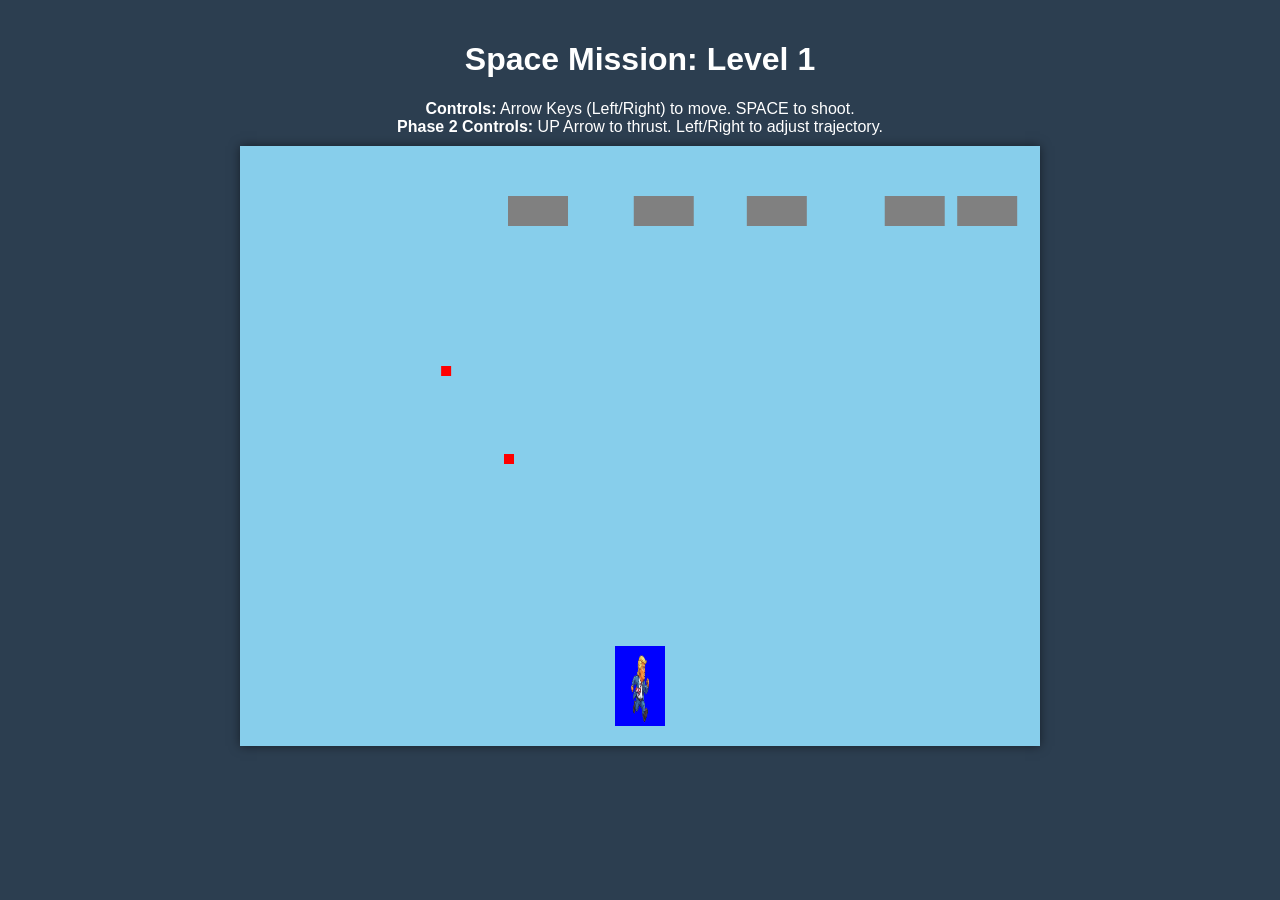
==== index.html @ 7730855a "Rename game.html to index.html" ====
<!DOCTYPE html>
<html lang="en">
<head>
    <meta charset="UTF-8">
    <meta name="viewport" content="width=device-width, initial-scale=1.0">
    <title>Level 1: Satellite Shooter & Moon Mission</title>
    <style>
        body {
            margin: 0;
            padding: 20px;
            background-color: #2c3e50;
            color: white;
            text-align: center;
            font-family: Arial, sans-serif;
        }
        canvas {
            background-color: #87CEEB; /* Sky blue background */
            box-shadow: 0 0 10px rgba(0,0,0,0.5);
            display: block;
            margin: 0 auto;
        }
        p {
            max-width: 800px;
            margin: 10px auto;
        }
    </style>
</head>
<body>

    <h1>Space Mission: Level 1</h1>
    <p><strong>Controls:</strong> Arrow Keys (Left/Right) to move. SPACE to shoot. <br>
       <strong>Phase 2 Controls:</strong> UP Arrow to thrust. Left/Right to adjust trajectory.</p>
    
    <canvas id="gameCanvas" width="800" height="600"></canvas>

<script>
    const canvas = document.getElementById("gameCanvas");
    const ctx = canvas.getContext("2d");

    // Game States: 1 = Shooter, 2 = Moon Lander, 3 = Game Over, 4 = Level 1 Victory, 5 = Level 2 (Placeholder)
    let gameState = 1; 

    // --- INPUT HANDLING ---
    const keys = {};
    window.addEventListener("keydown", (e) => keys[e.code] = true);
    window.addEventListener("keyup", (e) => keys[e.code] = false);


    // =====================================================================
    //                        START OF LEVEL 1 
    // =====================================================================

    // --- LEVEL 1 VARIABLES ---
    const player = {
        x: 375, y: 500, width: 50, height: 80, speed: 5, color: "blue",
        cooldown: 0,
        img: new Image()
    };
    player.img.src = 't.png'; 

    let bullets = [];
    let enemyBullets = [];
    let satellites = [];
    
    // Create some satellites
    for (let i = 0; i < 5; i++) {
        satellites.push({
            x: 100 + (i * 120), y: 50, width: 60, height: 30, 
            speed: 2 + Math.random(), direction: 1, hp: 1
        });
    }

    const rocket = {
        x: 375, y: 500, width: 30, height: 60,
        dx: 0, dy: 0, thrust: 0.1, gravity: 0.05
    };
    
    const moon = {
        x: 400, y: 100, radius: 60
    };

    // --- UTILITY FUNCTION ---
    function checkCollision(rect1, rect2) {
        return rect1.x < rect2.x + rect2.width &&
               rect1.x + rect1.width > rect2.x &&
               rect1.y < rect2.y + rect2.height &&
               rect1.y + rect1.height > rect2.y;
    }

    // --- LEVEL 1 LOGIC & DRAWING ---
    function updatePhase1() {
        if (keys["ArrowLeft"] && player.x > 0) player.x -= player.speed;
        if (keys["ArrowRight"] && player.x + player.width < canvas.width) player.x += player.speed;

        if (keys["Space"] && player.cooldown <= 0) {
            bullets.push({ x: player.x + player.width/2 - 5, y: player.y, width: 10, height: 20, speed: 7 });
            player.cooldown = 20;
        }
        if (player.cooldown > 0) player.cooldown--;

        bullets.forEach((b, index) => {
            b.y -= b.speed;
            if (b.y < 0) bullets.splice(index, 1);
        });

        enemyBullets.forEach((eb, index) => {
            eb.y += eb.speed;
            if (eb.y > canvas.height) enemyBullets.splice(index, 1);
            if (checkCollision(eb, player)) {
                gameState = 3; // Game Over
            }
        });

        satellites.forEach((sat, sIndex) => {
            sat.x += sat.speed * sat.direction;
            if (sat.x <= 0 || sat.x + sat.width >= canvas.width) {
                sat.direction *= -1;
            }
            if (Math.random() < 0.01) {
                enemyBullets.push({ x: sat.x + sat.width/2 - 5, y: sat.y + sat.height, width: 10, height: 10, speed: 4 });
            }
            bullets.forEach((b, bIndex) => {
                if (checkCollision(b, sat)) {
                    satellites.splice(sIndex, 1);
                    bullets.splice(bIndex, 1);
                }
            });
        });

        if (satellites.length === 0) {
            gameState = 2; 
            canvas.style.backgroundColor = "#000022"; 
        }
    }

    function drawPhase1() {
        // Note: Using the image, falls back to blue box if image fails to load
        ctx.fillStyle = player.color;
        ctx.fillRect(player.x, player.y, player.width, player.height);
        try { ctx.drawImage(player.img, player.x, player.y, player.width, player.height); } catch(e){}

        ctx.fillStyle = "yellow";
        bullets.forEach(b => ctx.fillRect(b.x, b.y, b.width, b.height));
        ctx.fillStyle = "red";
        enemyBullets.forEach(eb => ctx.fillRect(eb.x, eb.y, eb.width, eb.height));
        ctx.fillStyle = "gray";
        satellites.forEach(sat => ctx.fillRect(sat.x, sat.y, sat.width, sat.height));
    }

    function updatePhase2() {
        rocket.dy += rocket.gravity;
        if (keys["ArrowUp"]) rocket.dy -= rocket.thrust * 2;
        if (keys["ArrowLeft"]) rocket.dx -= rocket.thrust;
        if (keys["ArrowRight"]) rocket.dx += rocket.thrust;

        rocket.x += rocket.dx;
        rocket.y += rocket.dy;

        if (rocket.x < 0 || rocket.x > canvas.width || rocket.y > canvas.height) {
            gameState = 3; 
        }

        let dist = Math.hypot(rocket.x + rocket.width/2 - moon.x, rocket.y - moon.y);
        if (dist < moon.radius + rocket.height/2) {
            if (rocket.dy < 2) {
                // TO GO TO LEVEL 2: Change this from 4 (Victory) to 5 (Level 2)
                gameState = 4; // Currently goes to victory screen
            } else {
                gameState = 3; 
            }
        }
    }

    function drawPhase2() {
        ctx.fillStyle = "lightgray";
        ctx.beginPath();
        ctx.arc(moon.x, moon.y, moon.radius, 0, Math.PI * 2);
        ctx.fill();

        ctx.fillStyle = "white";
        ctx.fillRect(rocket.x, rocket.y, rocket.width, rocket.height);
        
        if (keys["ArrowUp"]) {
            ctx.fillStyle = "orange";
            ctx.beginPath();
            ctx.moveTo(rocket.x, rocket.y + rocket.height);
            ctx.lineTo(rocket.x + rocket.width, rocket.y + rocket.height);
            ctx.lineTo(rocket.x + rocket.width/2, rocket.y + rocket.height + 20 + Math.random() * 10);
            ctx.fill();
        }
    }

    // =====================================================================
    //                         END OF LEVEL 1
    // =====================================================================


    // =====================================================================
    //                 START OF LEVEL 2 (ADD YOUR CODE HERE)
    // =====================================================================

    // 1. ADD LEVEL 2 VARIABLES HERE
    // let level2Enemies = [];
    // let level2Boss = { ... };

    // 2. ADD LEVEL 2 LOGIC FUNCTION HERE
    function updateLevel2() {
        // Add movement, collisions, and logic for Level 2
    }

    // 3. ADD LEVEL 2 DRAWING FUNCTION HERE
    function drawLevel2() {
        // Add drawing code for Level 2 elements
    }

    // =====================================================================
    //                         END OF LEVEL 2
    // =====================================================================


    // --- MAIN GAME LOOP ---
    function gameLoop() {
        ctx.clearRect(0, 0, canvas.width, canvas.height);

        // --- LEVEL 1 FLOW ---
        if (gameState === 1) {
            updatePhase1();
            drawPhase1();
        } 
        else if (gameState === 2) {
            updatePhase2();
            drawPhase2();
        }

        // --- LEVEL 2 FLOW (SPACE ALLOCATED HERE) ---
        else if (gameState === 5) {
            // Uncomment these when you write Level 2!
            // updateLevel2();
            // drawLevel2();
        }

        // --- GAME OVER & VICTORY SCREENS ---
        else if (gameState === 3) {
            ctx.fillStyle = "red";
            ctx.font = "50px Arial";
            ctx.fillText("GAME OVER", canvas.width/2 - 150, canvas.height/2);
            ctx.font = "20px Arial";
            ctx.fillText("Refresh the page to try again.", canvas.width/2 - 130, canvas.height/2 + 40);
        }
        else if (gameState === 4) {
            ctx.fillStyle = "green";
            ctx.font = "50px Arial";
            ctx.fillText("LEVEL 1 COMPLETE!", canvas.width/2 - 250, canvas.height/2);
            // Hint: Add a button or timer here to transition to gameState = 5 (Level 2)
        }

        requestAnimationFrame(gameLoop);
    }

    // Start the game
    gameLoop();

</script>
</body>
</html>
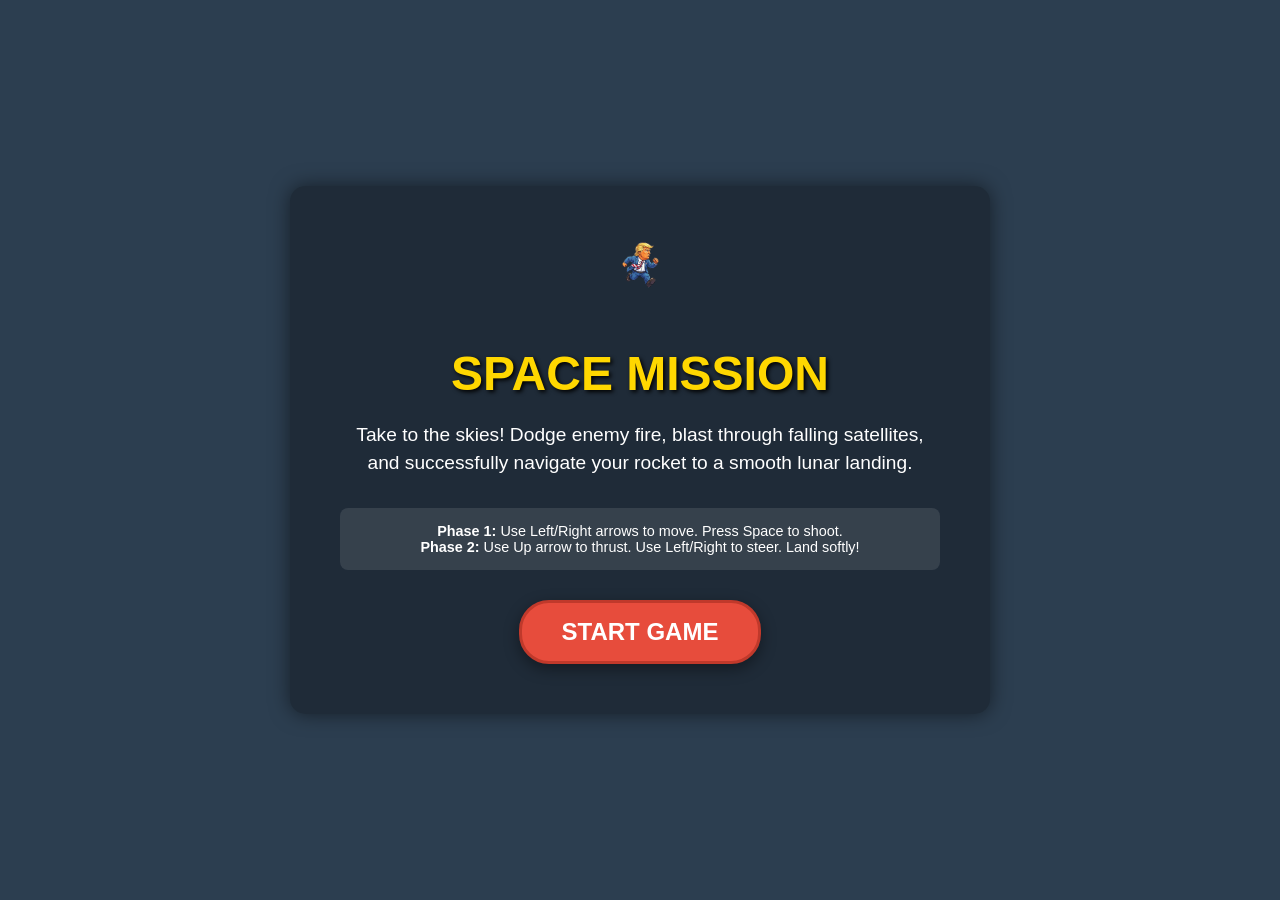
==== commit a7f1da4a: "Create index.html" ====
--- a/index.html
+++ b/index.html
@@ -3,263 +3,93 @@
 <head>
     <meta charset="UTF-8">
     <meta name="viewport" content="width=device-width, initial-scale=1.0">
-    <title>Level 1: Satellite Shooter & Moon Mission</title>
+    <title>Space Mission: The Game</title>
     <style>
         body {
             margin: 0;
-            padding: 20px;
-            background-color: #2c3e50;
+            padding: 0;
+            background-color: #2c3e50; /* Matches your game background */
             color: white;
+            font-family: Arial, sans-serif;
+            display: flex;
+            flex-direction: column;
+            align-items: center;
+            justify-content: center;
+            height: 100vh; /* Takes up the full height of the window */
             text-align: center;
-            font-family: Arial, sans-serif;
         }
-        canvas {
-            background-color: #87CEEB; /* Sky blue background */
-            box-shadow: 0 0 10px rgba(0,0,0,0.5);
-            display: block;
-            margin: 0 auto;
+
+        .container {
+            background-color: rgba(0, 0, 0, 0.3);
+            padding: 50px;
+            border-radius: 15px;
+            box-shadow: 0 0 20px rgba(0, 0, 0, 0.5);
+            max-width: 600px;
         }
+
+        h1 {
+            font-size: 3em;
+            margin-bottom: 10px;
+            color: #FFD700; /* Gold color for a cartoonish pop */
+            text-shadow: 2px 2px 4px #000;
+        }
+
         p {
-            max-width: 800px;
-            margin: 10px auto;
+            font-size: 1.2em;
+            line-height: 1.5;
+            margin-bottom: 30px;
+        }
+
+        .instructions {
+            background-color: rgba(255, 255, 255, 0.1);
+            padding: 15px;
+            border-radius: 8px;
+            margin-bottom: 30px;
+            font-size: 0.9em;
+        }
+
+        .play-btn {
+            display: inline-block;
+            background-color: #e74c3c; /* Red button */
+            color: white;
+            font-size: 1.5em;
+            font-weight: bold;
+            text-decoration: none;
+            padding: 15px 40px;
+            border-radius: 30px;
+            border: 3px solid #c0392b;
+            transition: all 0.2s ease;
+            box-shadow: 0 5px 15px rgba(0, 0, 0, 0.4);
+        }
+
+        .play-btn:hover {
+            background-color: #c0392b;
+            transform: scale(1.05); /* Slight zoom on hover */
+            cursor: pointer;
+        }
+
+        .character-preview {
+            width: 100px;
+            height: auto;
+            margin-bottom: 20px;
         }
     </style>
 </head>
 <body>
 
-    <h1>Space Mission: Level 1</h1>
-    <p><strong>Controls:</strong> Arrow Keys (Left/Right) to move. SPACE to shoot. <br>
-       <strong>Phase 2 Controls:</strong> UP Arrow to thrust. Left/Right to adjust trajectory.</p>
-    
-    <canvas id="gameCanvas" width="800" height="600"></canvas>
+    <div class="container">
+        <img src="t.png" alt="Main Character" class="character-preview" onerror="this.style.display='none'">
 
-<script>
-    const canvas = document.getElementById("gameCanvas");
-    const ctx = canvas.getContext("2d");
+        <h1>SPACE MISSION</h1>
+        <p>Take to the skies! Dodge enemy fire, blast through falling satellites, and successfully navigate your rocket to a smooth lunar landing.</p>
+        
+        <div class="instructions">
+            <strong>Phase 1:</strong> Use Left/Right arrows to move. Press Space to shoot.<br>
+            <strong>Phase 2:</strong> Use Up arrow to thrust. Use Left/Right to steer. Land softly!
+        </div>
 
-    // Game States: 1 = Shooter, 2 = Moon Lander, 3 = Game Over, 4 = Level 1 Victory, 5 = Level 2 (Placeholder)
-    let gameState = 1; 
+        <a href="game.html" class="play-btn">START GAME</a>
+    </div>
 
-    // --- INPUT HANDLING ---
-    const keys = {};
-    window.addEventListener("keydown", (e) => keys[e.code] = true);
-    window.addEventListener("keyup", (e) => keys[e.code] = false);
-
-
-    // =====================================================================
-    //                        START OF LEVEL 1 
-    // =====================================================================
-
-    // --- LEVEL 1 VARIABLES ---
-    const player = {
-        x: 375, y: 500, width: 50, height: 80, speed: 5, color: "blue",
-        cooldown: 0,
-        img: new Image()
-    };
-    player.img.src = 't.png'; 
-
-    let bullets = [];
-    let enemyBullets = [];
-    let satellites = [];
-    
-    // Create some satellites
-    for (let i = 0; i < 5; i++) {
-        satellites.push({
-            x: 100 + (i * 120), y: 50, width: 60, height: 30, 
-            speed: 2 + Math.random(), direction: 1, hp: 1
-        });
-    }
-
-    const rocket = {
-        x: 375, y: 500, width: 30, height: 60,
-        dx: 0, dy: 0, thrust: 0.1, gravity: 0.05
-    };
-    
-    const moon = {
-        x: 400, y: 100, radius: 60
-    };
-
-    // --- UTILITY FUNCTION ---
-    function checkCollision(rect1, rect2) {
-        return rect1.x < rect2.x + rect2.width &&
-               rect1.x + rect1.width > rect2.x &&
-               rect1.y < rect2.y + rect2.height &&
-               rect1.y + rect1.height > rect2.y;
-    }
-
-    // --- LEVEL 1 LOGIC & DRAWING ---
-    function updatePhase1() {
-        if (keys["ArrowLeft"] && player.x > 0) player.x -= player.speed;
-        if (keys["ArrowRight"] && player.x + player.width < canvas.width) player.x += player.speed;
-
-        if (keys["Space"] && player.cooldown <= 0) {
-            bullets.push({ x: player.x + player.width/2 - 5, y: player.y, width: 10, height: 20, speed: 7 });
-            player.cooldown = 20;
-        }
-        if (player.cooldown > 0) player.cooldown--;
-
-        bullets.forEach((b, index) => {
-            b.y -= b.speed;
-            if (b.y < 0) bullets.splice(index, 1);
-        });
-
-        enemyBullets.forEach((eb, index) => {
-            eb.y += eb.speed;
-            if (eb.y > canvas.height) enemyBullets.splice(index, 1);
-            if (checkCollision(eb, player)) {
-                gameState = 3; // Game Over
-            }
-        });
-
-        satellites.forEach((sat, sIndex) => {
-            sat.x += sat.speed * sat.direction;
-            if (sat.x <= 0 || sat.x + sat.width >= canvas.width) {
-                sat.direction *= -1;
-            }
-            if (Math.random() < 0.01) {
-                enemyBullets.push({ x: sat.x + sat.width/2 - 5, y: sat.y + sat.height, width: 10, height: 10, speed: 4 });
-            }
-            bullets.forEach((b, bIndex) => {
-                if (checkCollision(b, sat)) {
-                    satellites.splice(sIndex, 1);
-                    bullets.splice(bIndex, 1);
-                }
-            });
-        });
-
-        if (satellites.length === 0) {
-            gameState = 2; 
-            canvas.style.backgroundColor = "#000022"; 
-        }
-    }
-
-    function drawPhase1() {
-        // Note: Using the image, falls back to blue box if image fails to load
-        ctx.fillStyle = player.color;
-        ctx.fillRect(player.x, player.y, player.width, player.height);
-        try { ctx.drawImage(player.img, player.x, player.y, player.width, player.height); } catch(e){}
-
-        ctx.fillStyle = "yellow";
-        bullets.forEach(b => ctx.fillRect(b.x, b.y, b.width, b.height));
-        ctx.fillStyle = "red";
-        enemyBullets.forEach(eb => ctx.fillRect(eb.x, eb.y, eb.width, eb.height));
-        ctx.fillStyle = "gray";
-        satellites.forEach(sat => ctx.fillRect(sat.x, sat.y, sat.width, sat.height));
-    }
-
-    function updatePhase2() {
-        rocket.dy += rocket.gravity;
-        if (keys["ArrowUp"]) rocket.dy -= rocket.thrust * 2;
-        if (keys["ArrowLeft"]) rocket.dx -= rocket.thrust;
-        if (keys["ArrowRight"]) rocket.dx += rocket.thrust;
-
-        rocket.x += rocket.dx;
-        rocket.y += rocket.dy;
-
-        if (rocket.x < 0 || rocket.x > canvas.width || rocket.y > canvas.height) {
-            gameState = 3; 
-        }
-
-        let dist = Math.hypot(rocket.x + rocket.width/2 - moon.x, rocket.y - moon.y);
-        if (dist < moon.radius + rocket.height/2) {
-            if (rocket.dy < 2) {
-                // TO GO TO LEVEL 2: Change this from 4 (Victory) to 5 (Level 2)
-                gameState = 4; // Currently goes to victory screen
-            } else {
-                gameState = 3; 
-            }
-        }
-    }
-
-    function drawPhase2() {
-        ctx.fillStyle = "lightgray";
-        ctx.beginPath();
-        ctx.arc(moon.x, moon.y, moon.radius, 0, Math.PI * 2);
-        ctx.fill();
-
-        ctx.fillStyle = "white";
-        ctx.fillRect(rocket.x, rocket.y, rocket.width, rocket.height);
-        
-        if (keys["ArrowUp"]) {
-            ctx.fillStyle = "orange";
-            ctx.beginPath();
-            ctx.moveTo(rocket.x, rocket.y + rocket.height);
-            ctx.lineTo(rocket.x + rocket.width, rocket.y + rocket.height);
-            ctx.lineTo(rocket.x + rocket.width/2, rocket.y + rocket.height + 20 + Math.random() * 10);
-            ctx.fill();
-        }
-    }
-
-    // =====================================================================
-    //                         END OF LEVEL 1
-    // =====================================================================
-
-
-    // =====================================================================
-    //                 START OF LEVEL 2 (ADD YOUR CODE HERE)
-    // =====================================================================
-
-    // 1. ADD LEVEL 2 VARIABLES HERE
-    // let level2Enemies = [];
-    // let level2Boss = { ... };
-
-    // 2. ADD LEVEL 2 LOGIC FUNCTION HERE
-    function updateLevel2() {
-        // Add movement, collisions, and logic for Level 2
-    }
-
-    // 3. ADD LEVEL 2 DRAWING FUNCTION HERE
-    function drawLevel2() {
-        // Add drawing code for Level 2 elements
-    }
-
-    // =====================================================================
-    //                         END OF LEVEL 2
-    // =====================================================================
-
-
-    // --- MAIN GAME LOOP ---
-    function gameLoop() {
-        ctx.clearRect(0, 0, canvas.width, canvas.height);
-
-        // --- LEVEL 1 FLOW ---
-        if (gameState === 1) {
-            updatePhase1();
-            drawPhase1();
-        } 
-        else if (gameState === 2) {
-            updatePhase2();
-            drawPhase2();
-        }
-
-        // --- LEVEL 2 FLOW (SPACE ALLOCATED HERE) ---
-        else if (gameState === 5) {
-            // Uncomment these when you write Level 2!
-            // updateLevel2();
-            // drawLevel2();
-        }
-
-        // --- GAME OVER & VICTORY SCREENS ---
-        else if (gameState === 3) {
-            ctx.fillStyle = "red";
-            ctx.font = "50px Arial";
-            ctx.fillText("GAME OVER", canvas.width/2 - 150, canvas.height/2);
-            ctx.font = "20px Arial";
-            ctx.fillText("Refresh the page to try again.", canvas.width/2 - 130, canvas.height/2 + 40);
-        }
-        else if (gameState === 4) {
-            ctx.fillStyle = "green";
-            ctx.font = "50px Arial";
-            ctx.fillText("LEVEL 1 COMPLETE!", canvas.width/2 - 250, canvas.height/2);
-            // Hint: Add a button or timer here to transition to gameState = 5 (Level 2)
-        }
-
-        requestAnimationFrame(gameLoop);
-    }
-
-    // Start the game
-    gameLoop();
-
-</script>
 </body>
 </html>
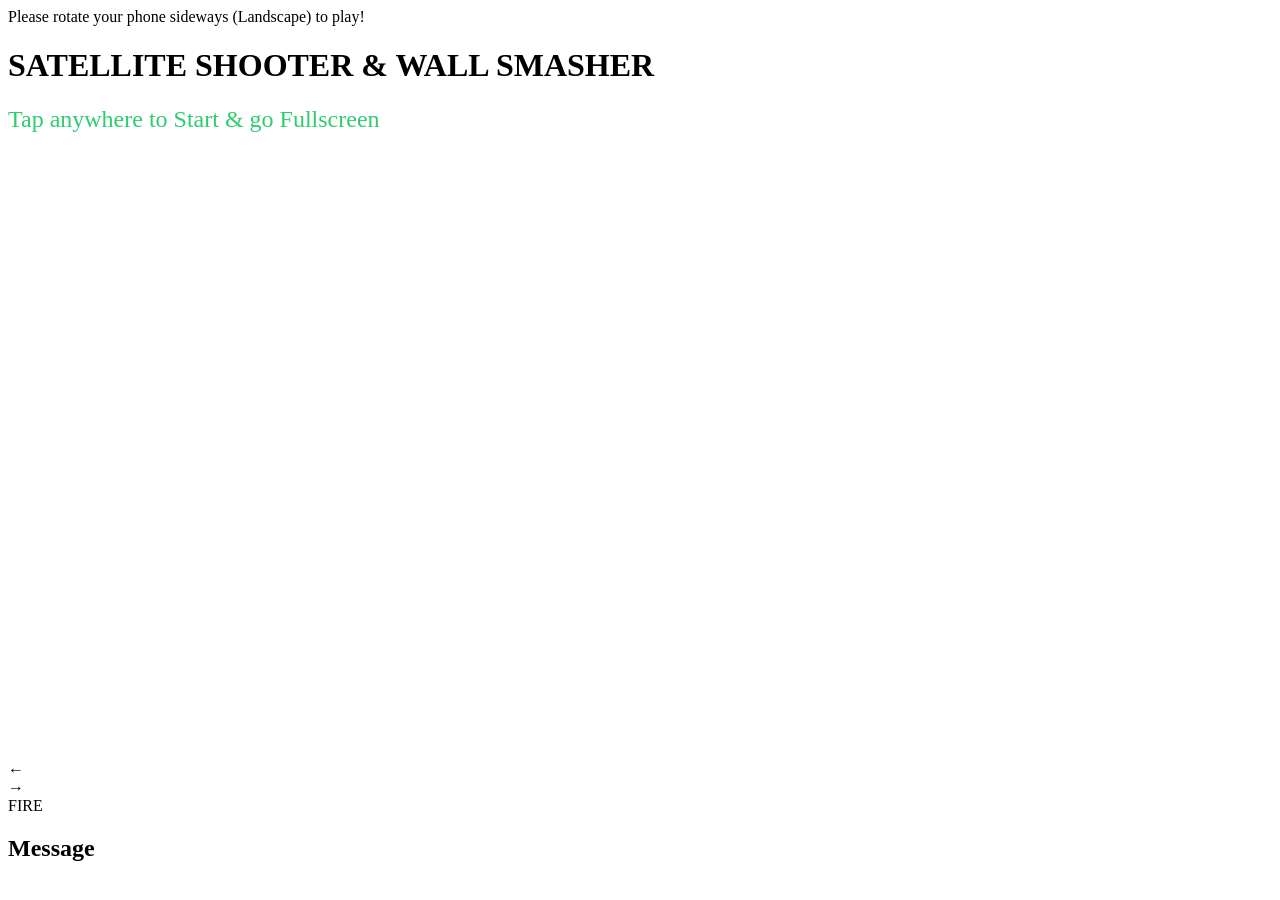
==== commit 62f1667b: "Update index.html" ====
--- a/index.html
+++ b/index.html
@@ -2,94 +2,40 @@
 <html lang="en">
 <head>
     <meta charset="UTF-8">
-    <meta name="viewport" content="width=device-width, initial-scale=1.0">
-    <title>Space Mission: The Game</title>
-    <style>
-        body {
-            margin: 0;
-            padding: 0;
-            background-color: #2c3e50; /* Matches your game background */
-            color: white;
-            font-family: Arial, sans-serif;
-            display: flex;
-            flex-direction: column;
-            align-items: center;
-            justify-content: center;
-            height: 100vh; /* Takes up the full height of the window */
-            text-align: center;
-        }
-
-        .container {
-            background-color: rgba(0, 0, 0, 0.3);
-            padding: 50px;
-            border-radius: 15px;
-            box-shadow: 0 0 20px rgba(0, 0, 0, 0.5);
-            max-width: 600px;
-        }
-
-        h1 {
-            font-size: 3em;
-            margin-bottom: 10px;
-            color: #FFD700; /* Gold color for a cartoonish pop */
-            text-shadow: 2px 2px 4px #000;
-        }
-
-        p {
-            font-size: 1.2em;
-            line-height: 1.5;
-            margin-bottom: 30px;
-        }
-
-        .instructions {
-            background-color: rgba(255, 255, 255, 0.1);
-            padding: 15px;
-            border-radius: 8px;
-            margin-bottom: 30px;
-            font-size: 0.9em;
-        }
-
-        .play-btn {
-            display: inline-block;
-            background-color: #e74c3c; /* Red button */
-            color: white;
-            font-size: 1.5em;
-            font-weight: bold;
-            text-decoration: none;
-            padding: 15px 40px;
-            border-radius: 30px;
-            border: 3px solid #c0392b;
-            transition: all 0.2s ease;
-            box-shadow: 0 5px 15px rgba(0, 0, 0, 0.4);
-        }
-
-        .play-btn:hover {
-            background-color: #c0392b;
-            transform: scale(1.05); /* Slight zoom on hover */
-            cursor: pointer;
-        }
-
-        .character-preview {
-            width: 100px;
-            height: auto;
-            margin-bottom: 20px;
-        }
-    </style>
+    <meta name="viewport" content="width=device-width, initial-scale=1.0, maximum-scale=1.0, user-scalable=no">
+    <title>Level 1 & 2: Modular Game</title>
+    <link rel="stylesheet" href="style.css">
 </head>
 <body>
 
-    <div class="container">
-        <img src="t.png" alt="Main Character" class="character-preview" onerror="this.style.display='none'">
+    <div id="rotateScreen">Please rotate your phone sideways (Landscape) to play!</div>
 
-        <h1>SPACE MISSION</h1>
-        <p>Take to the skies! Dodge enemy fire, blast through falling satellites, and successfully navigate your rocket to a smooth lunar landing.</p>
+    <div id="startScreen">
+        <h1>SATELLITE SHOOTER & WALL SMASHER</h1>
+        <p style="color: #2ecc71; font-size: 1.5em; margin-top: 20px;">Tap anywhere to Start & go Fullscreen</p>
+    </div>
+
+    <div id="gameWrapper">
+        <canvas id="gameCanvas" width="800" height="600"></canvas>
         
-        <div class="instructions">
-            <strong>Phase 1:</strong> Use Left/Right arrows to move. Press Space to shoot.<br>
-            <strong>Phase 2:</strong> Use Up arrow to thrust. Use Left/Right to steer. Land softly!
+        <div id="mobileControls">
+            <div class="touch-group">
+                <div class="touch-btn" id="btnLeft">←</div>
+                <div class="touch-btn" id="btnRight">→</div>
+            </div>
+            <div class="touch-btn" id="btnAction" style="width: 80px; border-radius: 20px;">FIRE</div>
         </div>
 
-        <a href="game.html" class="play-btn">START GAME</a>
+        <div id="uiLayer">
+            <h2 id="uiMessage">Message</h2>
+            <button id="btnRestart" class="btn" style="display:none;">Restart Level</button>
+            <button id="btnNextLevel" class="btn" style="display:none;">Start Level 2</button>
+        </div>
     </div>
+
+    <script src="main.js"></script>
+    <script src="level1.js"></script>
+    <script src="level2.js"></script>
 
 </body>
 </html>
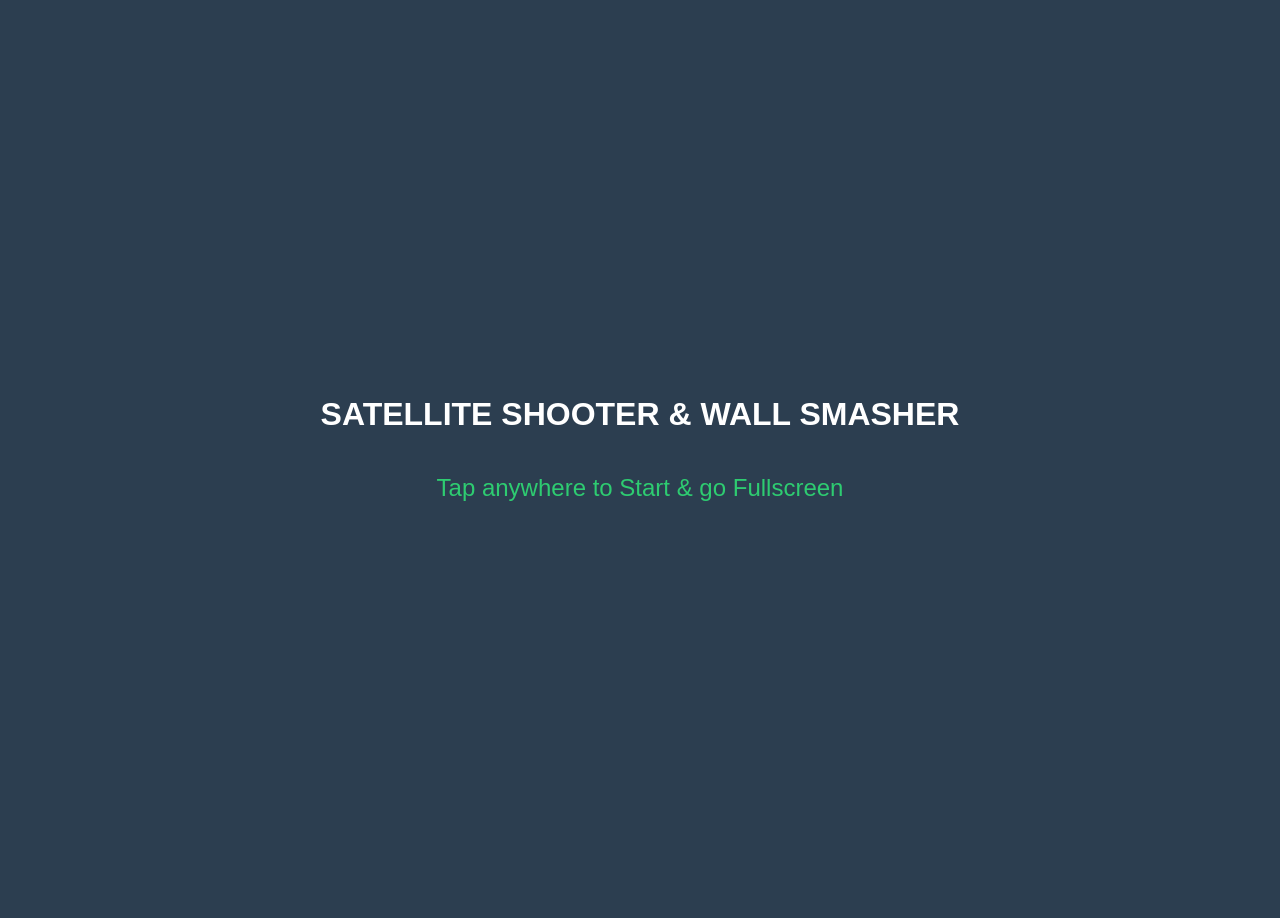
==== commit a36042c4: "Update index.html" ====
--- a/index.html
+++ b/index.html
@@ -33,9 +33,10 @@
         </div>
     </div>
 
-    <script src="main.js"></script>
+<script src="main.js"></script>
     <script src="level1.js"></script>
     <script src="level2.js"></script>
+    <script src="level3.js"></script> ```
 
 </body>
 </html>
--- a/style.css
+++ b/style.css
@@ -0,0 +1,65 @@
+
+body, html {
+    margin: 0; padding: 0; width: 100%; height: 100%;
+    background-color: #2c3e50; color: white; font-family: Arial, sans-serif;
+    overflow: hidden; touch-action: none;
+}
+
+#gameWrapper {
+    position: relative; width: 100vw; height: 100vh;
+    display: flex; justify-content: center; align-items: center;
+    background-color: #000;
+}
+
+canvas {
+    background-color: #87CEEB; 
+    max-width: 100%; max-height: 100%; aspect-ratio: 8 / 6;
+    box-shadow: 0 0 10px rgba(0,0,0,1);
+}
+
+#startScreen {
+    position: absolute; top: 0; left: 0; width: 100%; height: 100%;
+    background: #2c3e50; z-index: 30; 
+    display: flex; flex-direction: column; justify-content: center; align-items: center;
+    cursor: pointer; text-align: center; padding: 20px; box-sizing: border-box;
+}
+
+#uiLayer {
+    position: absolute; top: 0; left: 0; width: 100%; height: 100%;
+    display: none; flex-direction: column; justify-content: center; align-items: center;
+    background: rgba(0, 0, 0, 0.8); z-index: 10; text-align: center;
+}
+
+h2 { font-size: 3em; margin-bottom: 10px; text-align: center; padding: 0 20px;}
+.btn {
+    padding: 15px 40px; font-size: 1.5em; font-weight: bold; cursor: pointer;
+    color: white; border: none; border-radius: 10px; margin-top: 20px;
+    box-shadow: 0 5px 10px rgba(0,0,0,0.5);
+}
+#btnRestart { background-color: #e74c3c; }
+#btnNextLevel { background-color: #2ecc71; }
+
+#mobileControls {
+    position: absolute; bottom: 20px; width: 100%; max-width: 800px;
+    display: none; justify-content: space-between; padding: 0 20px;
+    box-sizing: border-box; z-index: 5;
+}
+.touch-btn {
+    background: rgba(255, 255, 255, 0.3); border: 2px solid white; color: white;
+    width: 60px; height: 60px; border-radius: 50%;
+    font-size: 24px; font-weight: bold; display: flex; justify-content: center; align-items: center;
+    user-select: none;
+}
+.touch-group { display: flex; gap: 15px; }
+
+#rotateScreen {
+    display: none; position: absolute; top:0; left:0; width: 100%; height: 100%;
+    background: #2c3e50; z-index: 40; justify-content: center; align-items: center;
+    text-align: center; padding: 20px; box-sizing: border-box; font-size: 1.5em;
+}
+
+@media (max-width: 768px) { #mobileControls { display: flex; } }
+@media (orientation: portrait) and (max-width: 768px) {
+    #rotateScreen { display: flex; } 
+    #gameWrapper, #startScreen { display: none; }
+}
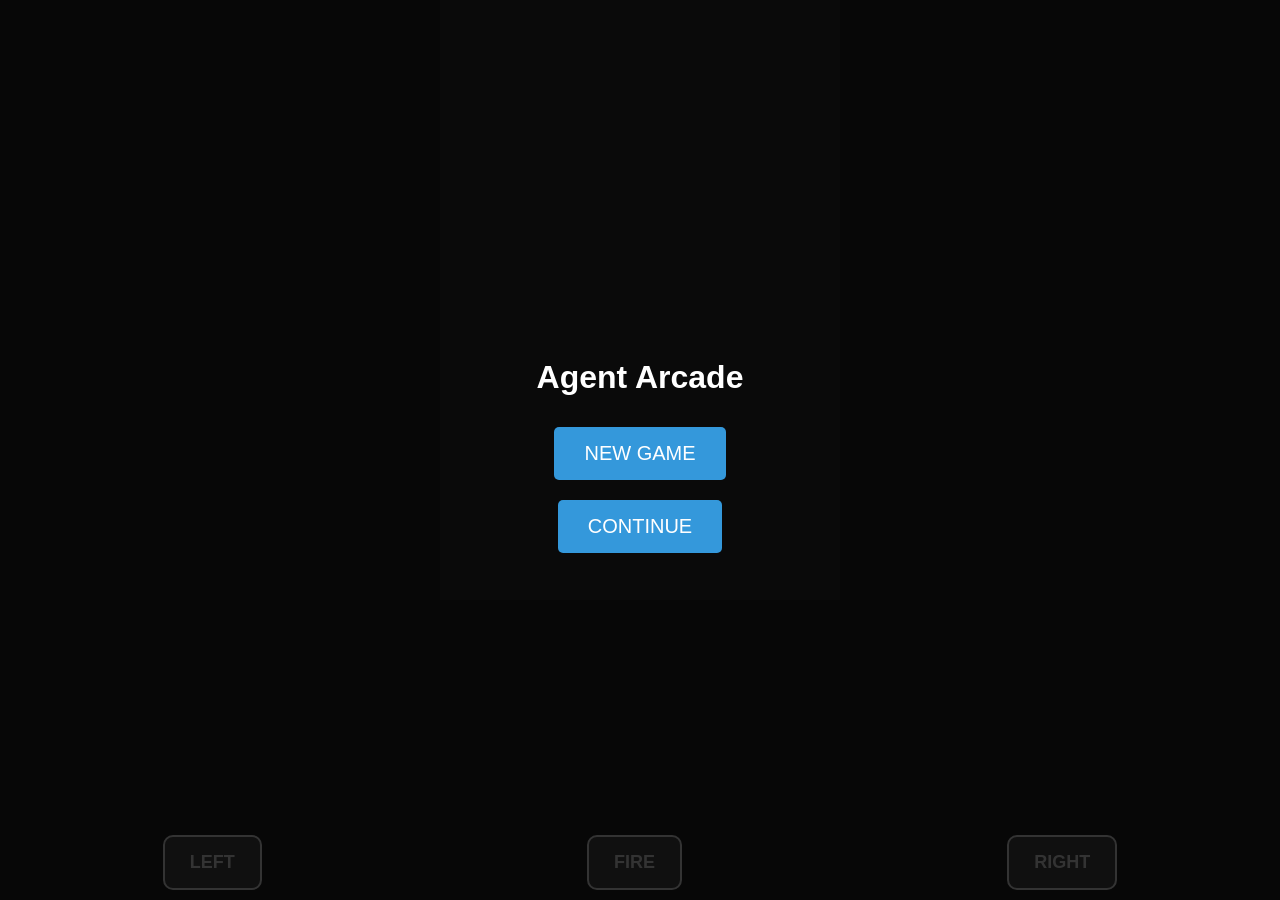
==== commit 324b866e: "Update index.html" ====
--- a/index.html
+++ b/index.html
@@ -3,40 +3,48 @@
 <head>
     <meta charset="UTF-8">
     <meta name="viewport" content="width=device-width, initial-scale=1.0, maximum-scale=1.0, user-scalable=no">
-    <title>Level 1 & 2: Modular Game</title>
-    <link rel="stylesheet" href="style.css">
+    <title>Agent Arcade</title>
+    <style>
+        body { margin: 0; overflow: hidden; background-color: #222; color: white; font-family: Arial, sans-serif; }
+        canvas { display: block; margin: 0 auto; background: #333; }
+        
+        /* Mobile Controls */
+        #controls { position: absolute; bottom: 10px; width: 100%; display: flex; justify-content: space-around; }
+        .btn { padding: 15px 25px; font-size: 18px; font-weight: bold; background: rgba(255,255,255,0.2); border: 2px solid white; color: white; border-radius: 10px; user-select: none; }
+        .btn:active { background: rgba(255,255,255,0.5); }
+        
+        /* UI Overlays */
+        #uiLayer, #mainMenu { position: absolute; top: 0; left: 0; width: 100%; height: 100%; background: rgba(0,0,0,0.8); display: flex; flex-direction: column; align-items: center; justify-content: center; text-align: center; z-index: 10; }
+        #uiMessage { font-size: 24px; margin-bottom: 20px; padding: 20px; }
+        .menu-btn { padding: 15px 30px; font-size: 20px; cursor: pointer; margin: 10px; background: #3498db; color: white; border: none; border-radius: 5px; }
+        .menu-btn:hover { background: #2980b9; }
+    </style>
 </head>
 <body>
 
-    <div id="rotateScreen">Please rotate your phone sideways (Landscape) to play!</div>
+    <canvas id="gameCanvas" width="400" height="600"></canvas>
 
-    <div id="startScreen">
-        <h1>SATELLITE SHOOTER & WALL SMASHER</h1>
-        <p style="color: #2ecc71; font-size: 1.5em; margin-top: 20px;">Tap anywhere to Start & go Fullscreen</p>
+    <div id="controls">
+        <div class="btn" id="btnLeft">LEFT</div>
+        <div class="btn" id="btnAction">FIRE</div>
+        <div class="btn" id="btnRight">RIGHT</div>
     </div>
 
-    <div id="gameWrapper">
-        <canvas id="gameCanvas" width="800" height="600"></canvas>
-        
-        <div id="mobileControls">
-            <div class="touch-group">
-                <div class="touch-btn" id="btnLeft">←</div>
-                <div class="touch-btn" id="btnRight">→</div>
-            </div>
-            <div class="touch-btn" id="btnAction" style="width: 80px; border-radius: 20px;">FIRE</div>
-        </div>
-
-        <div id="uiLayer">
-            <h2 id="uiMessage">Message</h2>
-            <button id="btnRestart" class="btn" style="display:none;">Restart Level</button>
-            <button id="btnNextLevel" class="btn" style="display:none;">Start Level 2</button>
-        </div>
+    <div id="mainMenu">
+        <h1>Agent Arcade</h1>
+        <button class="menu-btn" onclick="startNewGame()">NEW GAME</button>
+        <button class="menu-btn" onclick="loadSavedGame()" id="continueBtn">CONTINUE</button>
     </div>
 
-<script src="main.js"></script>
+    <div id="uiLayer" style="display: none;">
+        <div id="uiMessage"></div>
+        <button class="menu-btn" id="uiButton">NEXT</button>
+    </div>
+
+    <script src="main.js"></script>
     <script src="level1.js"></script>
     <script src="level2.js"></script>
-    <script src="level3.js"></script> ```
+    <script src="level3.js"></script>
 
 </body>
 </html>
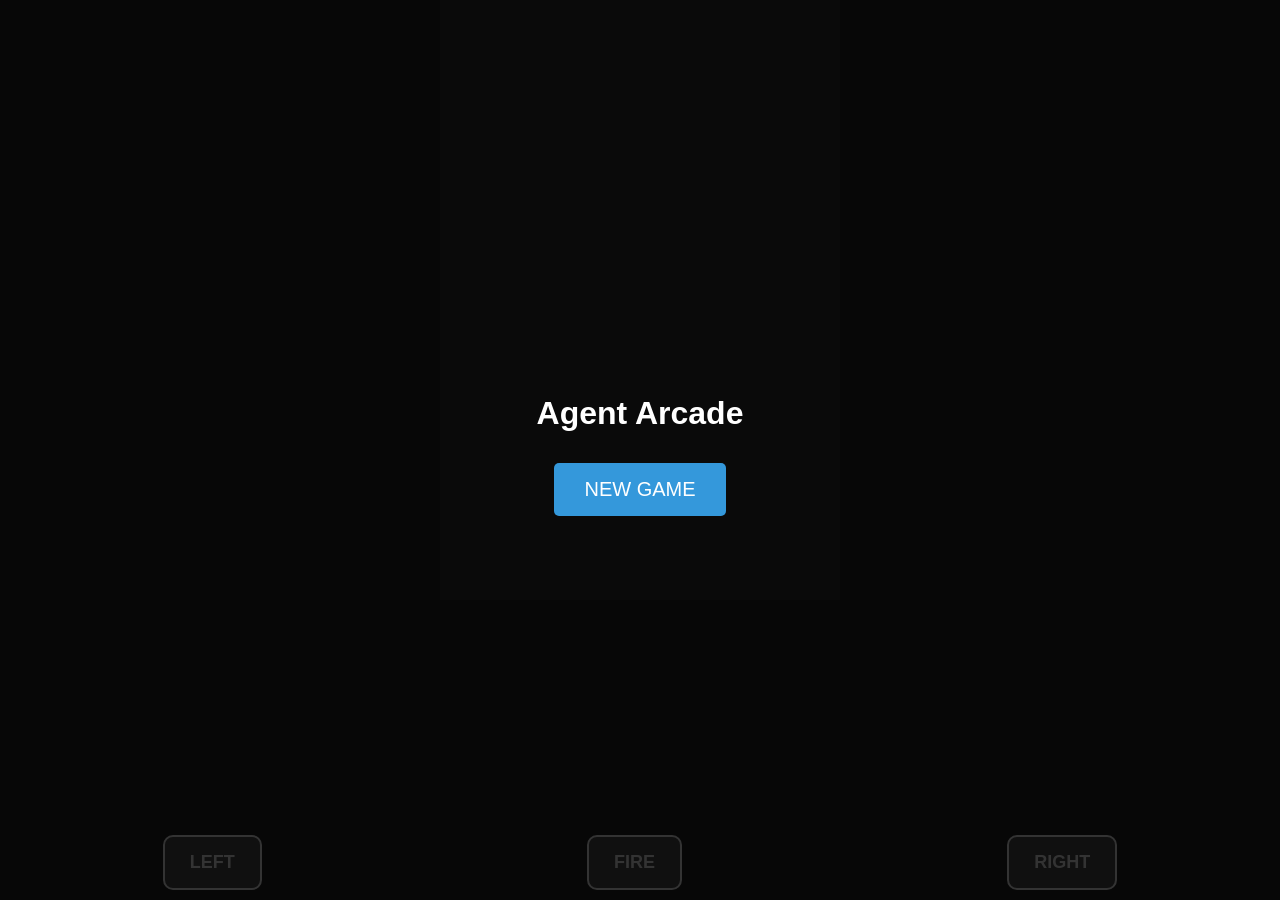
==== commit 25725621: "Update index.html" ====
--- a/index.html
+++ b/index.html
@@ -45,6 +45,8 @@
     <script src="level1.js"></script>
     <script src="level2.js"></script>
     <script src="level3.js"></script>
+    <script src="level4.js"></script>
+    
 
 </body>
 </html>
